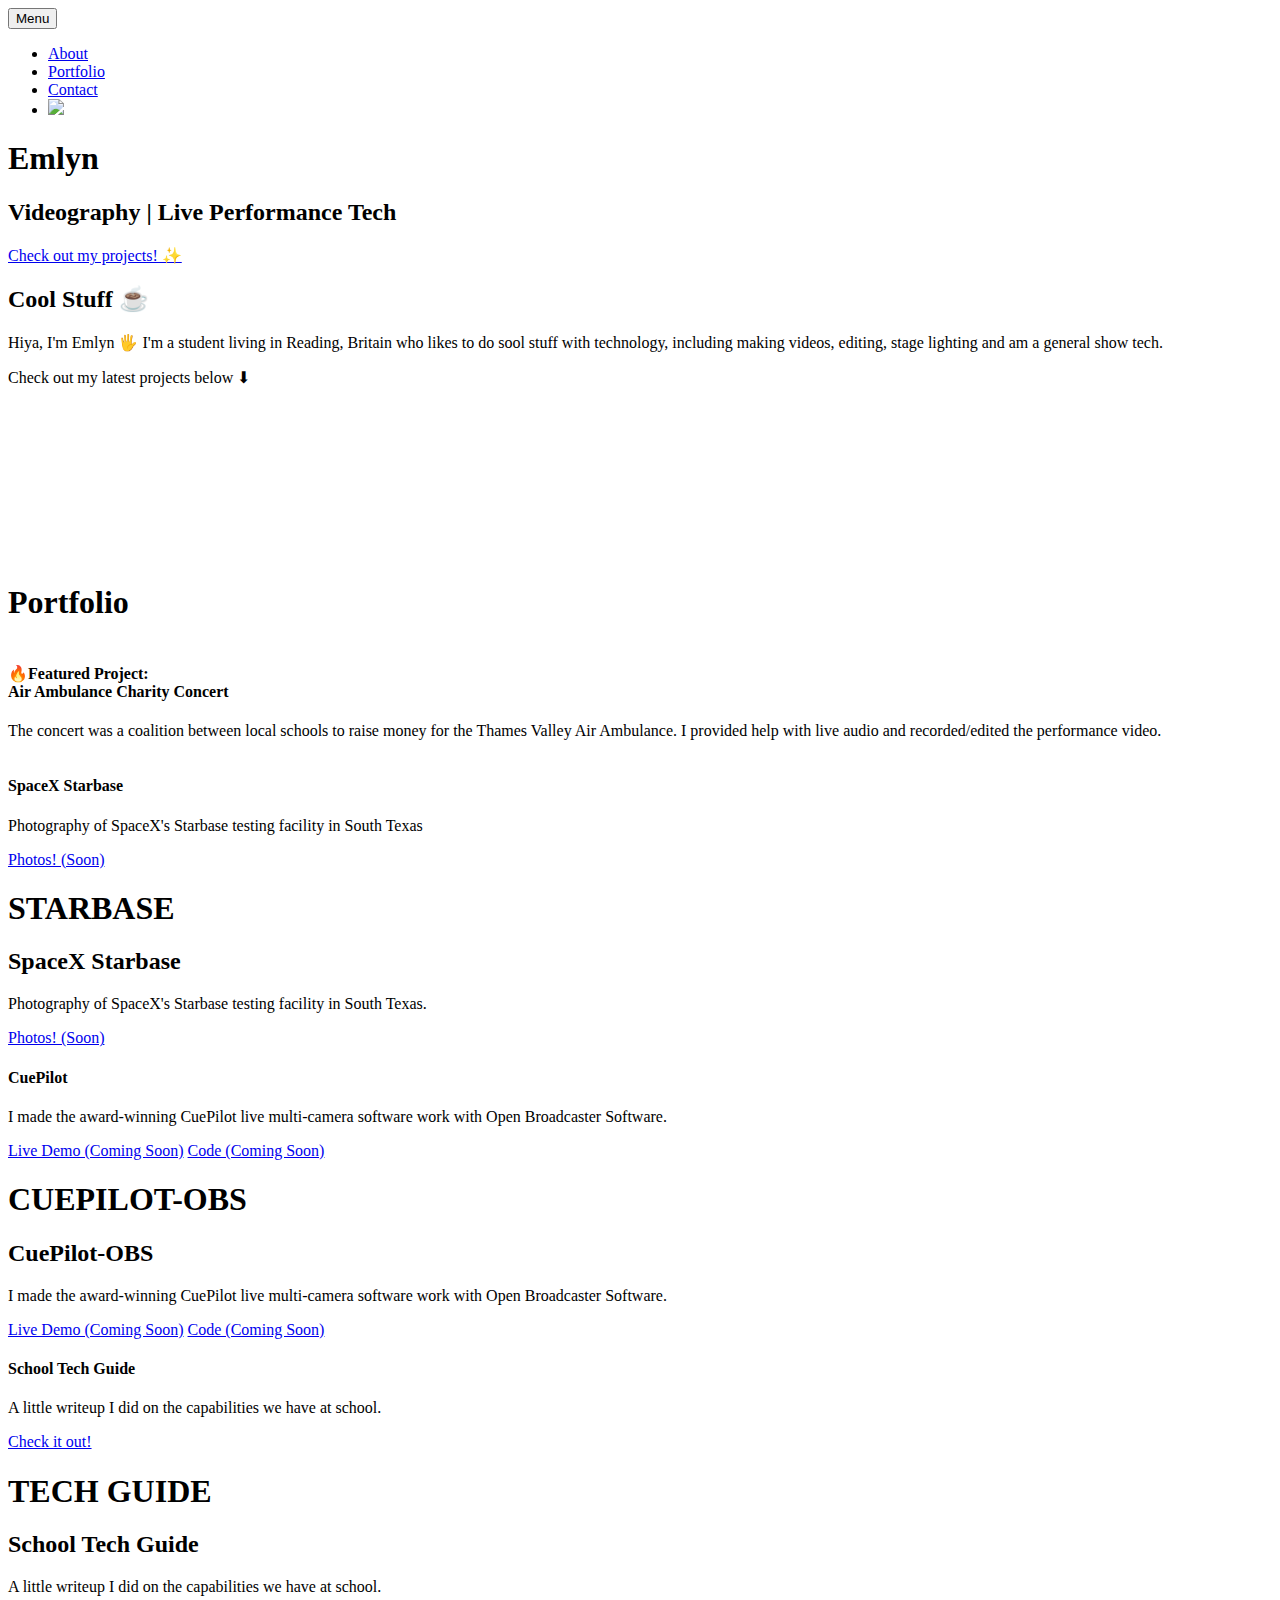
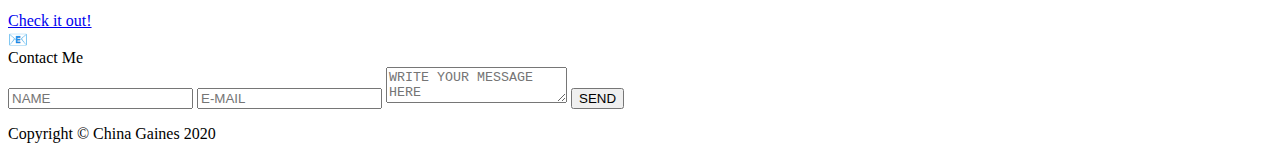
==== index.html @ 64801643 "Update index.html" ====
<!DOCTYPE html lang="en">
<html lang="en">
    <head>
        <meta charset="utf-8" />
        <meta name="viewport" content="width=device-width, initial-scale=1, shrink-to-fit=no" />
        <meta name="description" content="" />
        <meta name="author" content="Emlyn Lee-Jones" />
        <title>Emlyn's Cool Stuff</title>

        <!-- Icon credit to Freepik on flaticon.com-->
        <link rel="icon" type="image/x-icon" href="assets/img/video-camera.png" />
        
        <!-- Font Awesome icons (free version)-->
        <script src="https://use.fontawesome.com/releases/v5.15.1/js/all.js" crossorigin="anonymous"></script>
        <!-- Google fonts-->
        <link href="https://fonts.googleapis.com/css?family=Varela+Round" rel="stylesheet" />
        <link href="https://fonts.googleapis.com/css?family=Nunito:200,200i,300,300i,400,400i,600,600i,700,700i,800,800i,900,900i" rel="stylesheet" />
        <!-- Core theme CSS (includes Bootstrap)-->
        <link href="css/styles.css" rel="stylesheet" />
        <link href="css/h-animatedcards.css" rel="stylesheet" />
    </head>
    <body id="page-top">
        <!---------------------------------------------------- Navigation ---------------------------------------------------->
        <nav class="navbar navbar-expand-lg navbar-light fixed-top" id="mainNav">
            <div class="container">
                <!-- <a class="navbar-brand js-scroll-trigger" href="#page-top">Start Bootstrap</a> -->
                <button class="navbar-toggler navbar-toggler-right" type="button" data-toggle="collapse" data-target="#navbarResponsive" aria-controls="navbarResponsive" aria-expanded="false" aria-label="Toggle navigation">
                    Menu
                    <i class="fas fa-bars"></i>
                </button>
                <div class="collapse navbar-collapse" id="navbarResponsive">
                    <ul class="navbar-nav ml-auto">
                        <li class="nav-item"><a class="nav-link js-scroll-trigger" href="#about">About</a></li>
                        <li class="nav-item"><a class="nav-link js-scroll-trigger" href="#projects">Portfolio</a></li>
                        <li class="nav-item"><a class="nav-link js-scroll-trigger" href="#signup">Contact</a></li>
                        <li class="nav-item"><a class="nav-link text-white-50 btnsmalllang" href="/index-pt.html"><img class="langimg"src="https://www.flaticon.com/svg/static/icons/svg/197/197463.svg"></a></li>
                    </ul>
                </div>
            </div>
        </nav>
        <!---------------------------------------------------- Masthead ---------------------------------------------------->
        <header class="masthead">
            <div class="container d-flex h-100 align-items-center">
                <div class="mx-auto text-center">
                    <h1 class="mx-auto my-0 text-uppercase">Emlyn</h1>
                    <h2 class="text-white-50 mx-auto mt-2 mb-5">Videography | Live Performance Tech</h2>
                    <a class="btn btn-primary js-scroll-trigger" href="#projects">Check out my projects! &#10024</a>
                </div>
            </div>
        </header>
        <!---------------------------------------------------- About----------------------------------------------------->
        <section class="about-section text-center" id="about">
            <div class="container">
                <div class="row">
                    <div class="col-lg-8 mx-auto">
                        <h2 class="text-white mb-4">Cool Stuff &#9749</h2>
                        <p class="text-white-50">
                            Hiya, I'm Emlyn <span class="wave">&#128400</span>
                            I'm a student living in Reading, Britain who likes to do sool stuff with technology, including making videos, editing, stage lighting and am a general show tech.
                            <div class="social justify-content-center">
                                <!-- <span><a class="btn btn-primary" href="./assets/docs/China Gaines Resume.pdf" target="_blank">Resume &#128206</a></span> -->
                                <span class="abtcontainer">
                                    <a class="mx-2 btnsmall text-white-50" href="https://twitter.com/EmlynSpace"><i class="fab fa-twitter"></i></a>
                                    <a class="mx-2 btnsmall text-white-50" href="#"><i class="fab fa-linkedin"></i></a>
                                    <a class="mx-2 btnsmall text-white-50" href="https://github.com/emlynlj"><i class="fab fa-github"></i></a>
                                </span>
                            </div>

                            <div class="text-white-50 margintop latestprojects">Check out my latest projects below <span class="object">&#11015</span></div>
                        </p>
                    </div>
                </div>
                <img class="img-fluid" style="height: 160px;" alt="" />
            </div>
        </section>
        <!---------------------------------------------------- Projects ---------------------------------------------------->
        <section class="projects-section bg-light" id="projects">
            <div class="container">
                <h1 class="mx-auto my-0 text-uppercase heading">Portfolio</h1>
                <!-- Featured Project Row-->
                <div class="row align-items-center no-gutters mb-4 mb-lg-5">
                    <div class="col-xl-8 col-lg-7"><img class="img-fluid mb-3 mb-lg-0" src="assets/img/cachedImage.jpg" alt="" /></div>
                    <div class="col-xl-4 col-lg-5">
                        <div class="featured-text text-center text-lg-left">
                            <h4>&#128293<b>Featured Project:</b> <br>Air Ambulance Charity Concert</h4>
                            <p class="text-black-50 mb-0">The concert was a coalition between local schools to raise money for the Thames Valley Air Ambulance. I provided help with live audio and recorded/edited the performance video.</p>
                            <span class= "margintop">
                                <!-- <a class="btn btn-primary projectbtn" href="./projects/JWST Countdown Timer/index.html">Live Demo</a> -->
                                <!-- <a class="btn btn-primary projectbtn" href="https://github.com/mschinagaines/JWST-CountdownTimer">Code</a> -->
                            </span>
                        </div>
                    </div>
                </div>
                <!--------------------------------------------- Project One Row ------------------------------------------------------------------>
                <div class="row justify-content-center no-gutters mb-5 mb-lg-0">
                    <div class="col-lg-6"><img class="img-fluid" src="assets/img/demo-image-01.jpg" alt="" /></div>
                    <div class="col-lg-6">
                        <div class="bg-black text-center h-100 project">
                            <div class="d-flex h-100">
                                <div class="project-text w-100 my-auto text-center text-lg-left">
                                    <!-- Nonanimated Cards (for responsiveness) -->
                                    <span class="rep-projects">
                                        <h4 class="text-white">SpaceX Starbase</h4>
                                        <p class="text-white-50">Photography of SpaceX's Starbase testing facility in South Texas</p>
                                        <a class="btn btn-primary projectbtn" href="#">Photos! (Soon)</a>
                                    </span>
                                    
                                    <!-- Animated Cards -->                                   
                                    <div class="flip">
                                        <div class="front" style="background-image: url(https://images.pexels.com/photos/540518/pexels-photo-540518.jpeg?w=1260&h=750&dpr=2&auto=compress&cs=tinysrgb)">
                                           <h1 class="text-shadow">STARBASE</hi>
                                        </div>
                                        <div class="back">
                                           <h2>SpaceX Starbase</h2>
                                           <p>Photography of SpaceX's Starbase testing facility in South Texas.</p>
                                           <a class="btn btn-primary projectbtn" href="#">Photos! (Soon)</a>
                                        </div>
                                    </div>
                                    <!-- -->
                                </div>
                            </div>
                        </div>
                    </div>
                </div>
                <!---------------------------------------------- Project Two Row --------------------------------------------------------------------->
                <div class="row justify-content-center no-gutters">
                    <div class="col-lg-6"><img class="img-fluid" src="assets/img/demo-image-02.jpg" alt="" /></div>
                    <div class="col-lg-6 order-lg-first">
                        
                        <div class="bg-black text-center h-100 project">
                            
                            <div class="d-flex h-100">
                                <div class="project-text w-100 my-auto text-center text-lg-right">
                                    <!-- Nonanimated Cards (for responsiveness) -->
                                    <span class="rep-projects">
                                        <h4 class="text-white">CuePilot</h4>
                                        <p class="text-white-50">I made the award-winning CuePilot live multi-camera software work with Open Broadcaster Software.</p>
                                        <a class="btn btn-primary projectbtn" href="#">Live Demo (Coming Soon)</a>
                                        <a class="btn btn-primary projectbtn" href="#">Code (Coming Soon)</a>
                                    </span>
                                    
                                    <!-- Animated Cards -->
                                    <div class="flip">
                                        <div class="front" style="background-image: url(https://images.pexels.com/photos/4046791/pexels-photo-4046791.jpeg?auto=compress&cs=tinysrgb&dpr=2&h=650&w=940)">
                                           <h1 class="text-shadow">CUEPILOT-OBS</hi>
                                        </div>
                                        <div class="back">
                                           <h2>CuePilot-OBS</h2>
                                           <p class="animatedcardpara">I made the award-winning CuePilot live multi-camera software work with Open Broadcaster Software.</p>
                                           <a class="btn btn-primary projectbtn" href="#">Live Demo (Coming Soon)</a>
                                           <a class="btn btn-primary projectbtn" href="#">Code (Coming Soon)</a>
                                        </div>
                                    </div>
                                    <!-- -->
                                </div>
                            </div>
                        </div>
                    </div>
                </div>
            </div>

            <div class="row justify-content-center no-gutters mb-5 mb-lg-0">
                <div class="col-lg-6"><img class="img-fluid" src="assets/img/demo-image-01.jpg" alt="" /></div>
                <div class="col-lg-6">
                    <div class="bg-black text-center h-100 project">
                        <div class="d-flex h-100">
                            <div class="project-text w-100 my-auto text-center text-lg-left">
                                    <!-- Nonanimated Cards (for responsiveness) -->
                                <span class="rep-projects">
                                    <h4 class="text-white">School Tech Guide</h4>
                                    <p class="text-white-50">A little writeup I did on the capabilities we have at school.</p>
                                    <a class="btn btn-primary projectbtn" href="./projects/TechGuide/index.html">Check it out!</a>
                                </span>
                                    
                                    <!-- Animated Cards -->                                   
                                <div class="flip">
                                    <div class="front" style="background-image: url(https://images.pexels.com/photos/540518/pexels-photo-540518.jpeg?w=1260&h=750&dpr=2&auto=compress&cs=tinysrgb)">
                                        <h1 class="text-shadow">TECH GUIDE</hi>
                                    </div>
                                    <div class="back">
                                        <h2>School Tech Guide</h2>
                                        <p>A little writeup I did on the capabilities we have at school.</p>
                                        <a class="btn btn-primary projectbtn" href="./projects/TechGuide/index.html">Check it out!</a>
                                    </div>
                                </div>
                                    <!-- -->
                            </div>
                        </div>
                    </div>
                </div>
            </div>
        
        </section>
        
        <!--------------------------------------------------------- Contact Form -------------------------------------------------------->
        <section class="signup-section" id="signup">
            <div class="container">
                <div class="row">
                    <div class="col-md-10 col-lg-8 mx-auto text-center">
                        <div><span class="wave bigemoji">&#128231</span></div>
                        <div class="contactform text-uppercase heading1">Contact Me</div>

                        <div class="formcontainer">
                        <form id="form" method="POST" action="form.php" class="topBefore" onsubmit="submitForm(); return false;"> <!-- allows function submitForm to run when it is being submitted-->
                                <input id="n" class="formelements" type="text" placeholder="NAME" required>
                                <input id="e" class="formelements" type="email" placeholder="E-MAIL" required>
                                <textarea id="m" class="formelements" type="text" placeholder="WRITE YOUR MESSAGE HERE" oninput='this.style.height = "";this.style.height = this.scrollHeight + "px"' required></textarea>
                                <input id="submit" class="btn" type="submit" value="SEND">
                                <div id="status"></div>
                        </form>
                        </div>
                    </div>
                </div>
            </div>
        </section>
        <!--------------------------------------------- Social Media ---------------------------------------------------------------->
        <section class="contact-section bg-black">
            <div class="container">
                <div class="row">
                    <div class="col-md-4 mb-3 mb-md-0">

                        
                    </div>
                </div>
                <div class="social d-flex justify-content-center">
                    <a class="mx-2 v-align" href="https://twitter.com/EmlynSpace"><i class="fab fa-twitter"></i></a>
                    <a class="mx-2 v-align" href="#!"></i></a>
                    <a class="mx-2 v-align" href="https://github.com/emlynlj"><i class="fab fa-github"></i></a>
                </div>
            </div>
        </section>
        <!-- Footer-->
        <footer class="footer bg-black small text-center text-white-50"><div class="container">Copyright © China Gaines 2020</div></footer>
        <!-- Bootstrap core JS-->
        <script src="https://cdnjs.cloudflare.com/ajax/libs/jquery/3.5.1/jquery.min.js"></script>
        <script src="https://cdn.jsdelivr.net/npm/bootstrap@4.5.3/dist/js/bootstrap.bundle.min.js"></script>
        <!-- Third party plugin JS-->
        <script src="https://cdnjs.cloudflare.com/ajax/libs/jquery-easing/1.4.1/jquery.easing.min.js"></script>
        <!-- Validation Script for Contact Form-->
        <script src="//cdnjs.cloudflare.com/ajax/libs/validate.js/0.13.1/validate.min.js"></script>
        <!-- Core theme JS-->
        <script src="js/scripts.js"></script>
    </body>
</html>
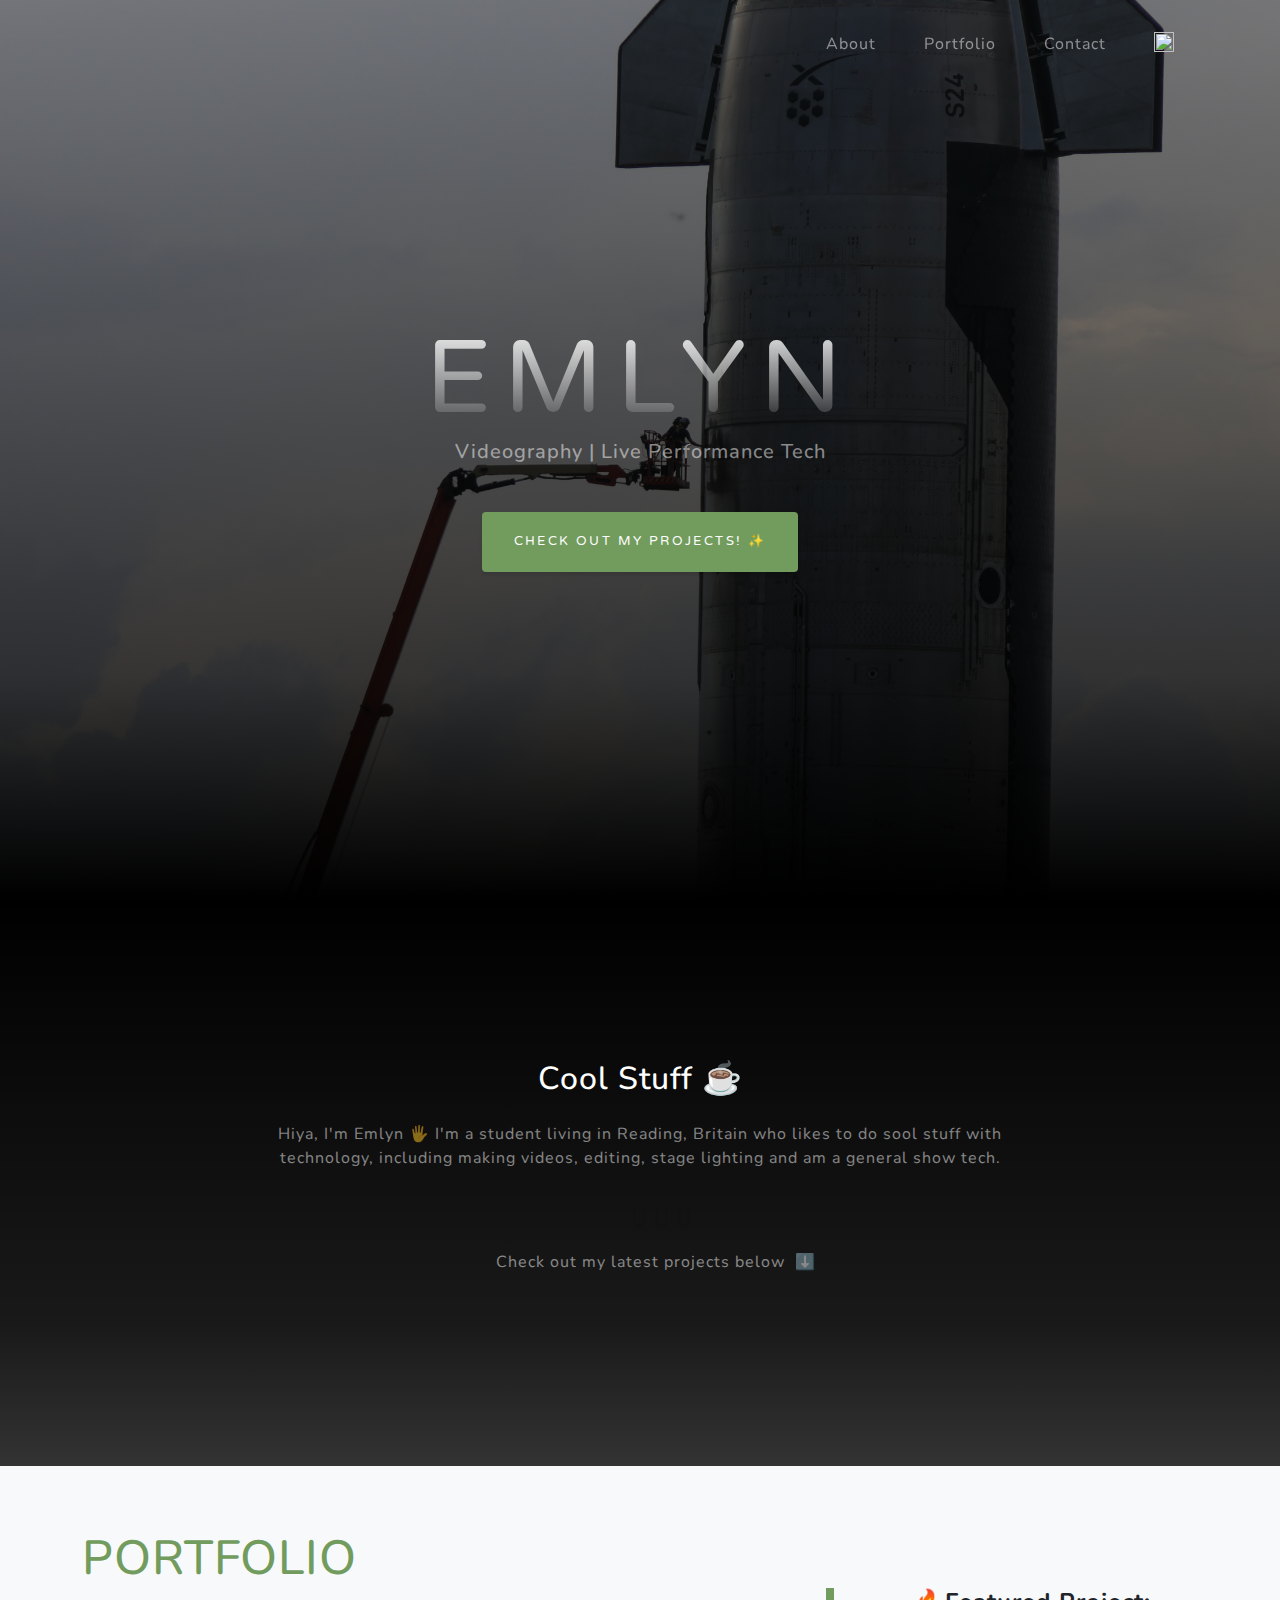
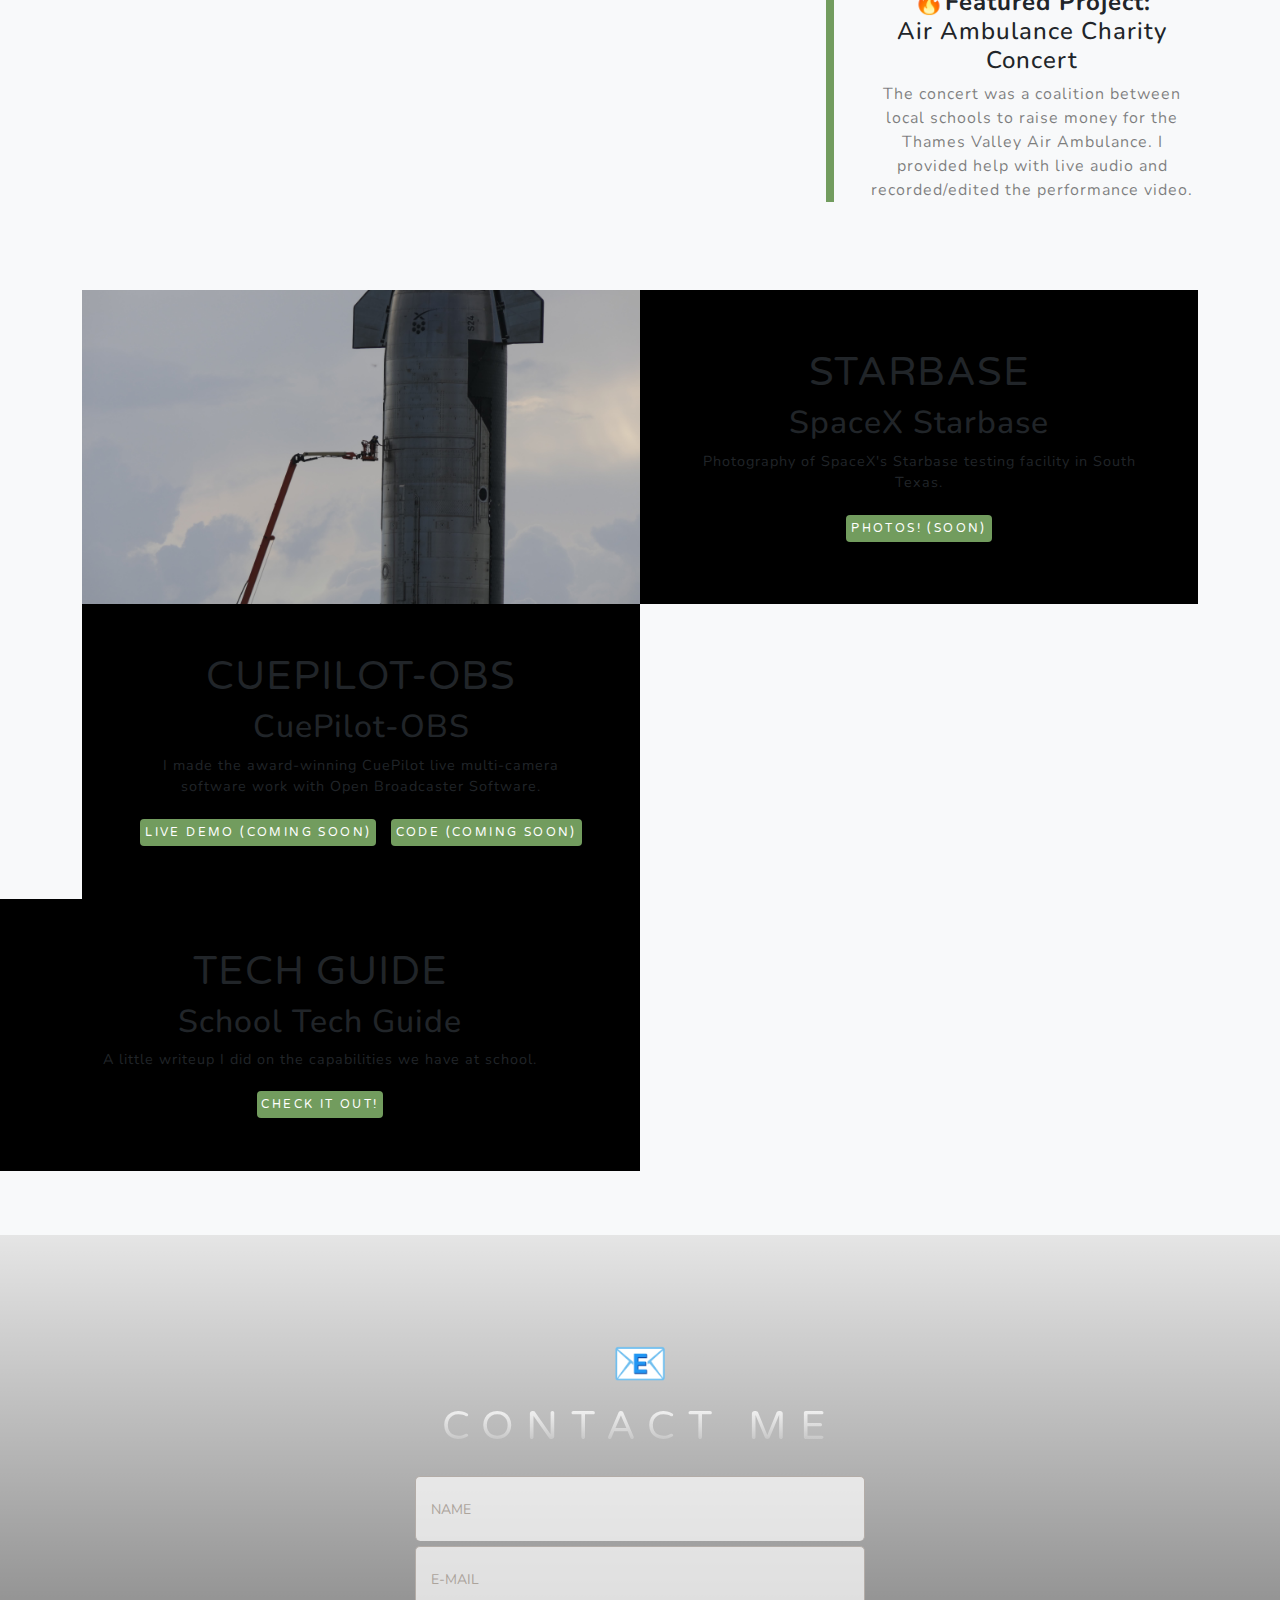
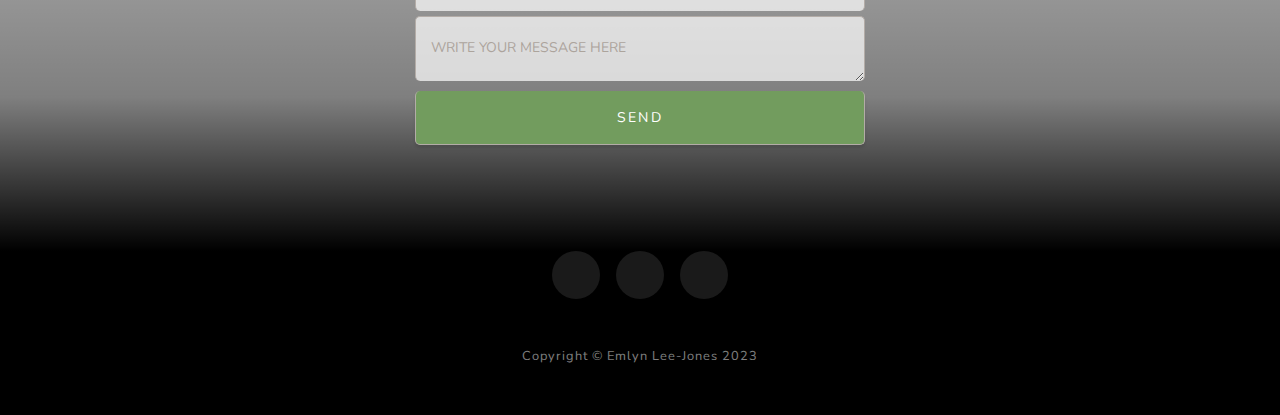
==== commit dccba228: "Update index.html" ====
--- a/index.html
+++ b/index.html
@@ -79,7 +79,7 @@
                 <h1 class="mx-auto my-0 text-uppercase heading">Portfolio</h1>
                 <!-- Featured Project Row-->
                 <div class="row align-items-center no-gutters mb-4 mb-lg-5">
-                    <div class="col-xl-8 col-lg-7"><img class="img-fluid mb-3 mb-lg-0" src="assets/img/cachedImage.jpg" alt="" /></div>
+                    <div class="col-xl-8 col-lg-7"><img class="img-fluid mb-3 mb-lg-0" src="assets/img/IMG_1665.jpg" alt="" /></div>
                     <div class="col-xl-4 col-lg-5">
                         <div class="featured-text text-center text-lg-left">
                             <h4>&#128293<b>Featured Project:</b> <br>Air Ambulance Charity Concert</h4>
@@ -93,7 +93,7 @@
                 </div>
                 <!--------------------------------------------- Project One Row ------------------------------------------------------------------>
                 <div class="row justify-content-center no-gutters mb-5 mb-lg-0">
-                    <div class="col-lg-6"><img class="img-fluid" src="assets/img/demo-image-01.jpg" alt="" /></div>
+                    <div class="col-lg-6"><img class="img-fluid" src="assets/img/cachedImage.PNG" alt="" /></div>
                     <div class="col-lg-6">
                         <div class="bg-black text-center h-100 project">
                             <div class="d-flex h-100">
@@ -107,7 +107,7 @@
                                     
                                     <!-- Animated Cards -->                                   
                                     <div class="flip">
-                                        <div class="front" style="background-image: url(https://images.pexels.com/photos/540518/pexels-photo-540518.jpeg?w=1260&h=750&dpr=2&auto=compress&cs=tinysrgb)">
+                                        <div class="front" style="background-image: url(https://media.discordapp.net/attachments/905171774537355316/1128729264787828869/cachedImage.PNG)">
                                            <h1 class="text-shadow">STARBASE</hi>
                                         </div>
                                         <div class="back">
@@ -124,7 +124,7 @@
                 </div>
                 <!---------------------------------------------- Project Two Row --------------------------------------------------------------------->
                 <div class="row justify-content-center no-gutters">
-                    <div class="col-lg-6"><img class="img-fluid" src="assets/img/demo-image-02.jpg" alt="" /></div>
+                    <div class="col-lg-6"><img class="img-fluid" src="assets/img/IMG_1724.jpg" alt="" /></div>
                     <div class="col-lg-6 order-lg-first">
                         
                         <div class="bg-black text-center h-100 project">
@@ -141,7 +141,7 @@
                                     
                                     <!-- Animated Cards -->
                                     <div class="flip">
-                                        <div class="front" style="background-image: url(https://images.pexels.com/photos/4046791/pexels-photo-4046791.jpeg?auto=compress&cs=tinysrgb&dpr=2&h=650&w=940)">
+                                        <div class="front" style="background-image: url(https://media.discordapp.net/attachments/905171774537355316/1127929956576538685/image0.jpg)">
                                            <h1 class="text-shadow">CUEPILOT-OBS</hi>
                                         </div>
                                         <div class="back">
@@ -159,22 +159,24 @@
                 </div>
             </div>
 
-            <div class="row justify-content-center no-gutters mb-5 mb-lg-0">
+            <div class="row justify-content-center no-gutters">
                 <div class="col-lg-6"><img class="img-fluid" src="assets/img/demo-image-01.jpg" alt="" /></div>
-                <div class="col-lg-6">
+                <div class="col-lg-6 order-lg-first">
+                    
                     <div class="bg-black text-center h-100 project">
+                        
                         <div class="d-flex h-100">
                             <div class="project-text w-100 my-auto text-center text-lg-left">
                                     <!-- Nonanimated Cards (for responsiveness) -->
                                 <span class="rep-projects">
                                     <h4 class="text-white">School Tech Guide</h4>
                                     <p class="text-white-50">A little writeup I did on the capabilities we have at school.</p>
-                                    <a class="btn btn-primary projectbtn" href="./projects/TechGuide/index.html">Check it out!</a>
+                                    <a class="btn btn-primary projectbtn" href=".Tech-Guide.html">Check it out!</a>
                                 </span>
                                     
                                     <!-- Animated Cards -->                                   
                                 <div class="flip">
-                                    <div class="front" style="background-image: url(https://images.pexels.com/photos/540518/pexels-photo-540518.jpeg?w=1260&h=750&dpr=2&auto=compress&cs=tinysrgb)">
+                                    <div class="front" style="background-image: url(https://media.discordapp.net/attachments/905171774537355316/1128729562147196948/Screenshot_2023-07-12_at_17.48.12.png)">
                                         <h1 class="text-shadow">TECH GUIDE</hi>
                                     </div>
                                     <div class="back">
@@ -230,7 +232,7 @@
             </div>
         </section>
         <!-- Footer-->
-        <footer class="footer bg-black small text-center text-white-50"><div class="container">Copyright © China Gaines 2020</div></footer>
+        <footer class="footer bg-black small text-center text-white-50"><div class="container">Copyright © Emlyn Lee-Jones 2023</div></footer>
         <!-- Bootstrap core JS-->
         <script src="https://cdnjs.cloudflare.com/ajax/libs/jquery/3.5.1/jquery.min.js"></script>
         <script src="https://cdn.jsdelivr.net/npm/bootstrap@4.5.3/dist/js/bootstrap.bundle.min.js"></script>
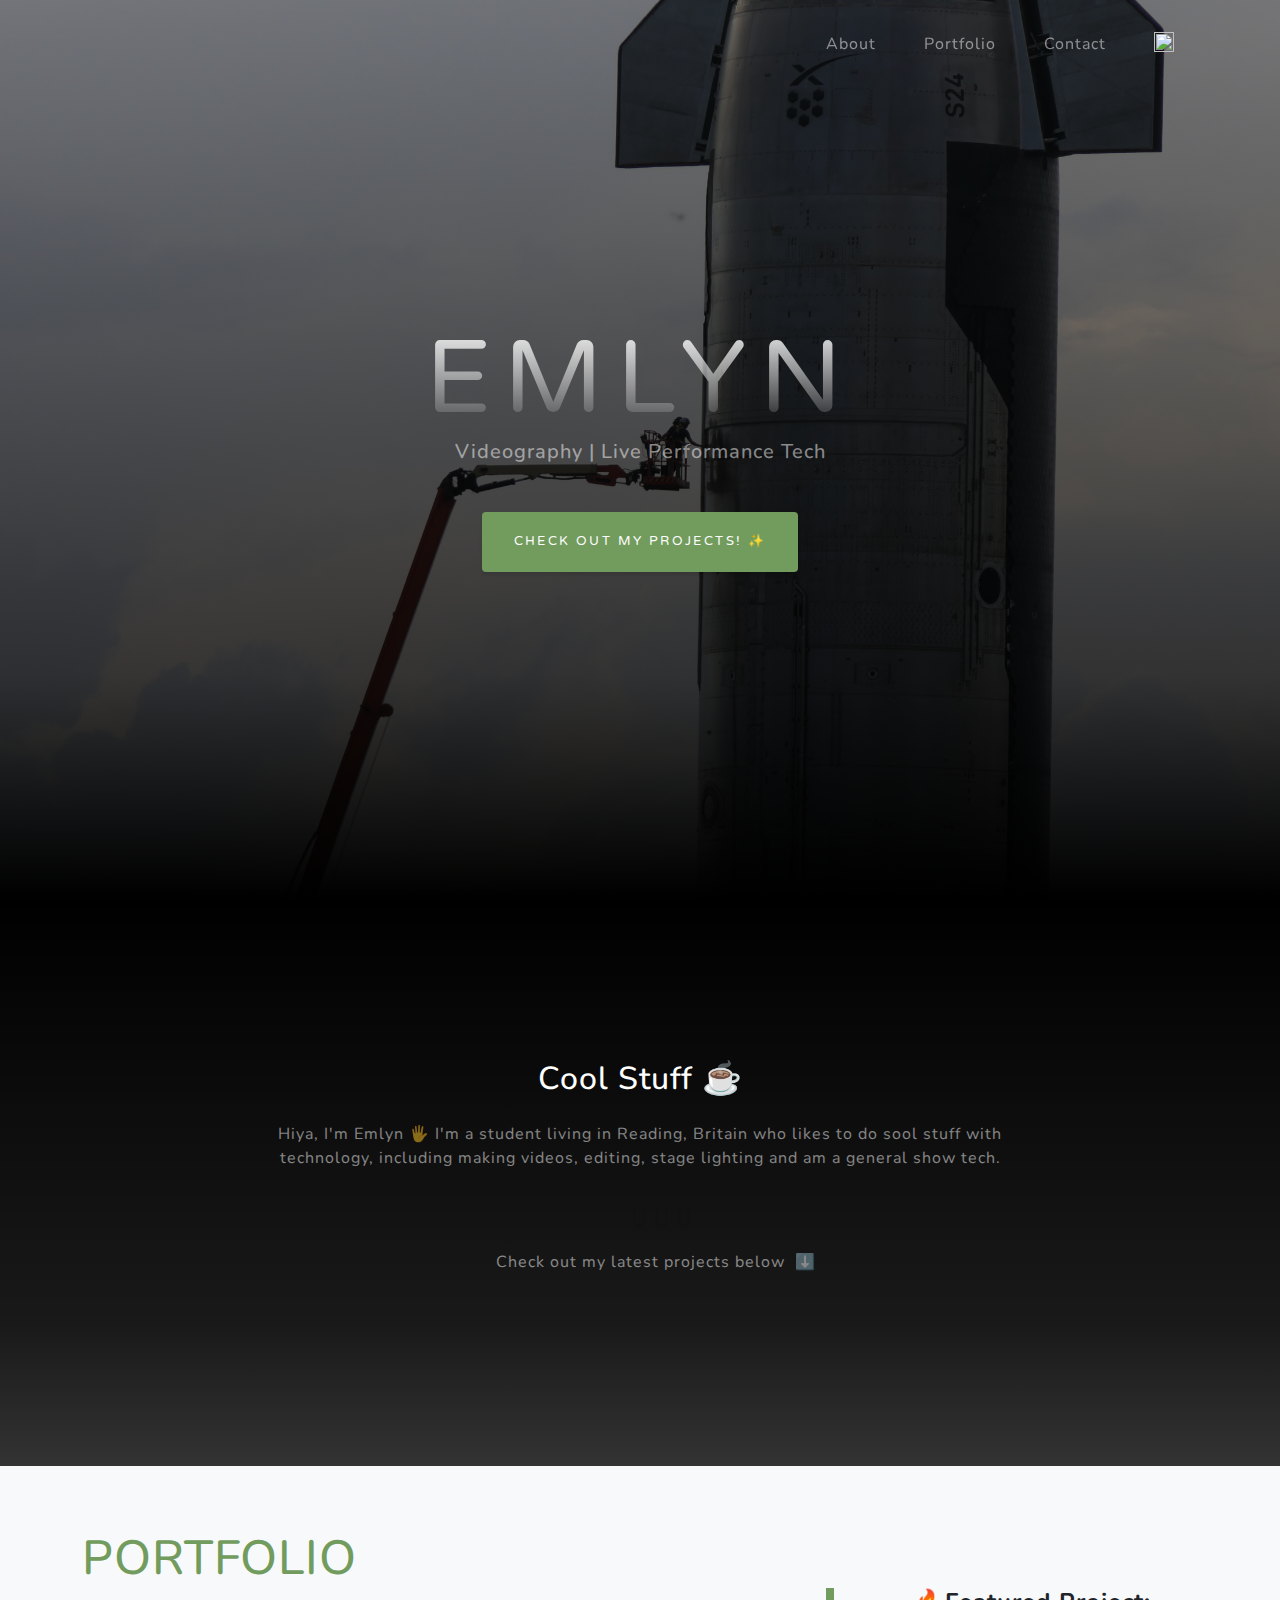
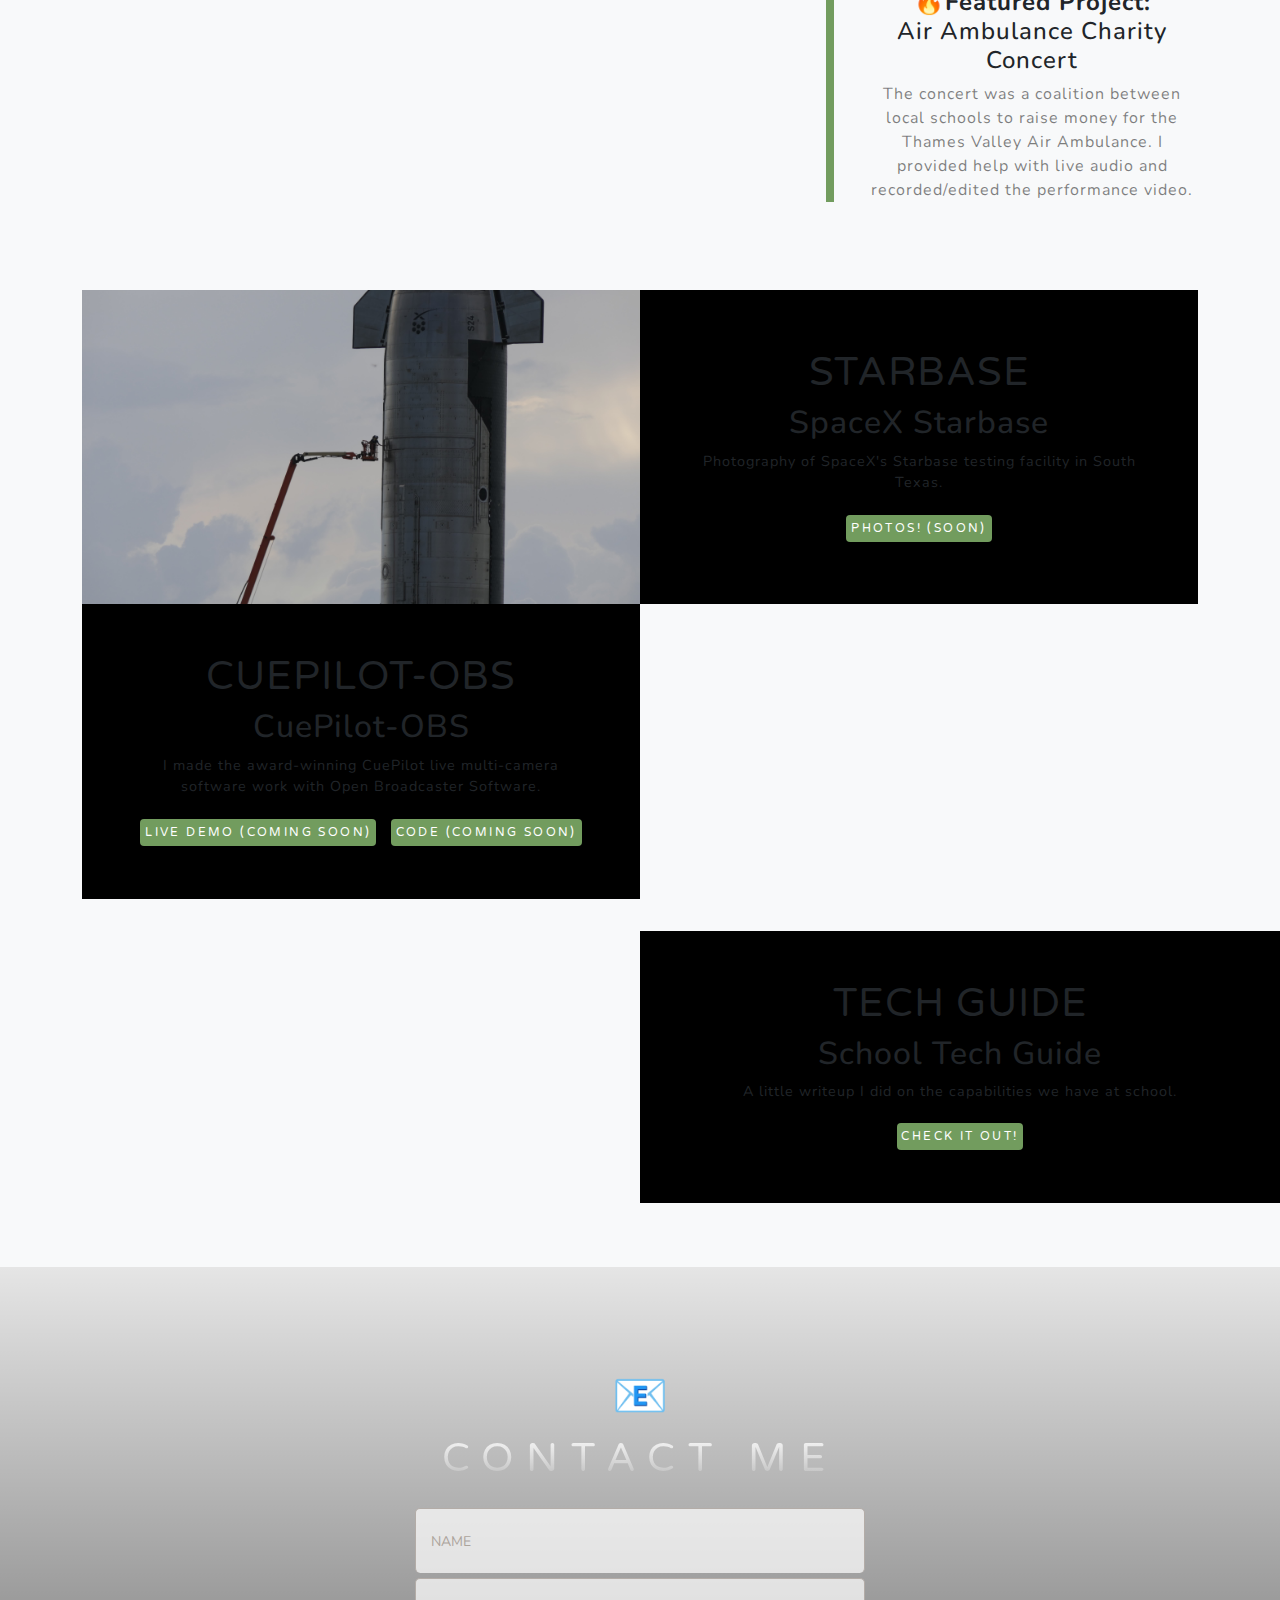
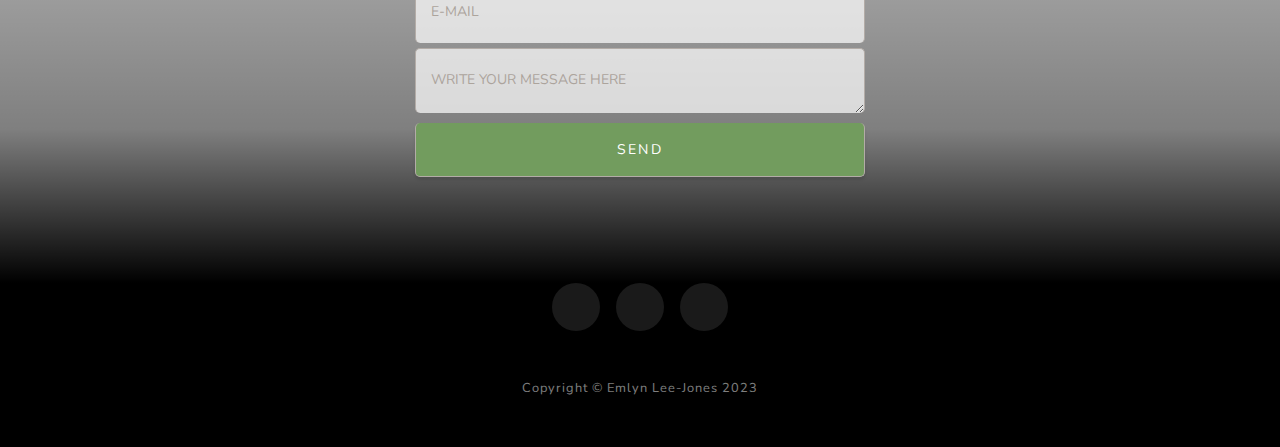
==== commit 41a9a47a: "Update index.html" ====
--- a/index.html
+++ b/index.html
@@ -159,9 +159,9 @@
                 </div>
             </div>
 
-            <div class="row justify-content-center no-gutters">
-                <div class="col-lg-6"><img class="img-fluid" src="assets/img/demo-image-01.jpg" alt="" /></div>
-                <div class="col-lg-6 order-lg-first">
+            <div class="row justify-content-center no-gutters mb-5 mb-lg-0">
+                <div class="col-lg-6"><img class="img-fluid" src="assets/img/IMG_3075.jpg" alt="" /></div>
+                <div class="col-lg-6">
                     
                     <div class="bg-black text-center h-100 project">
                         
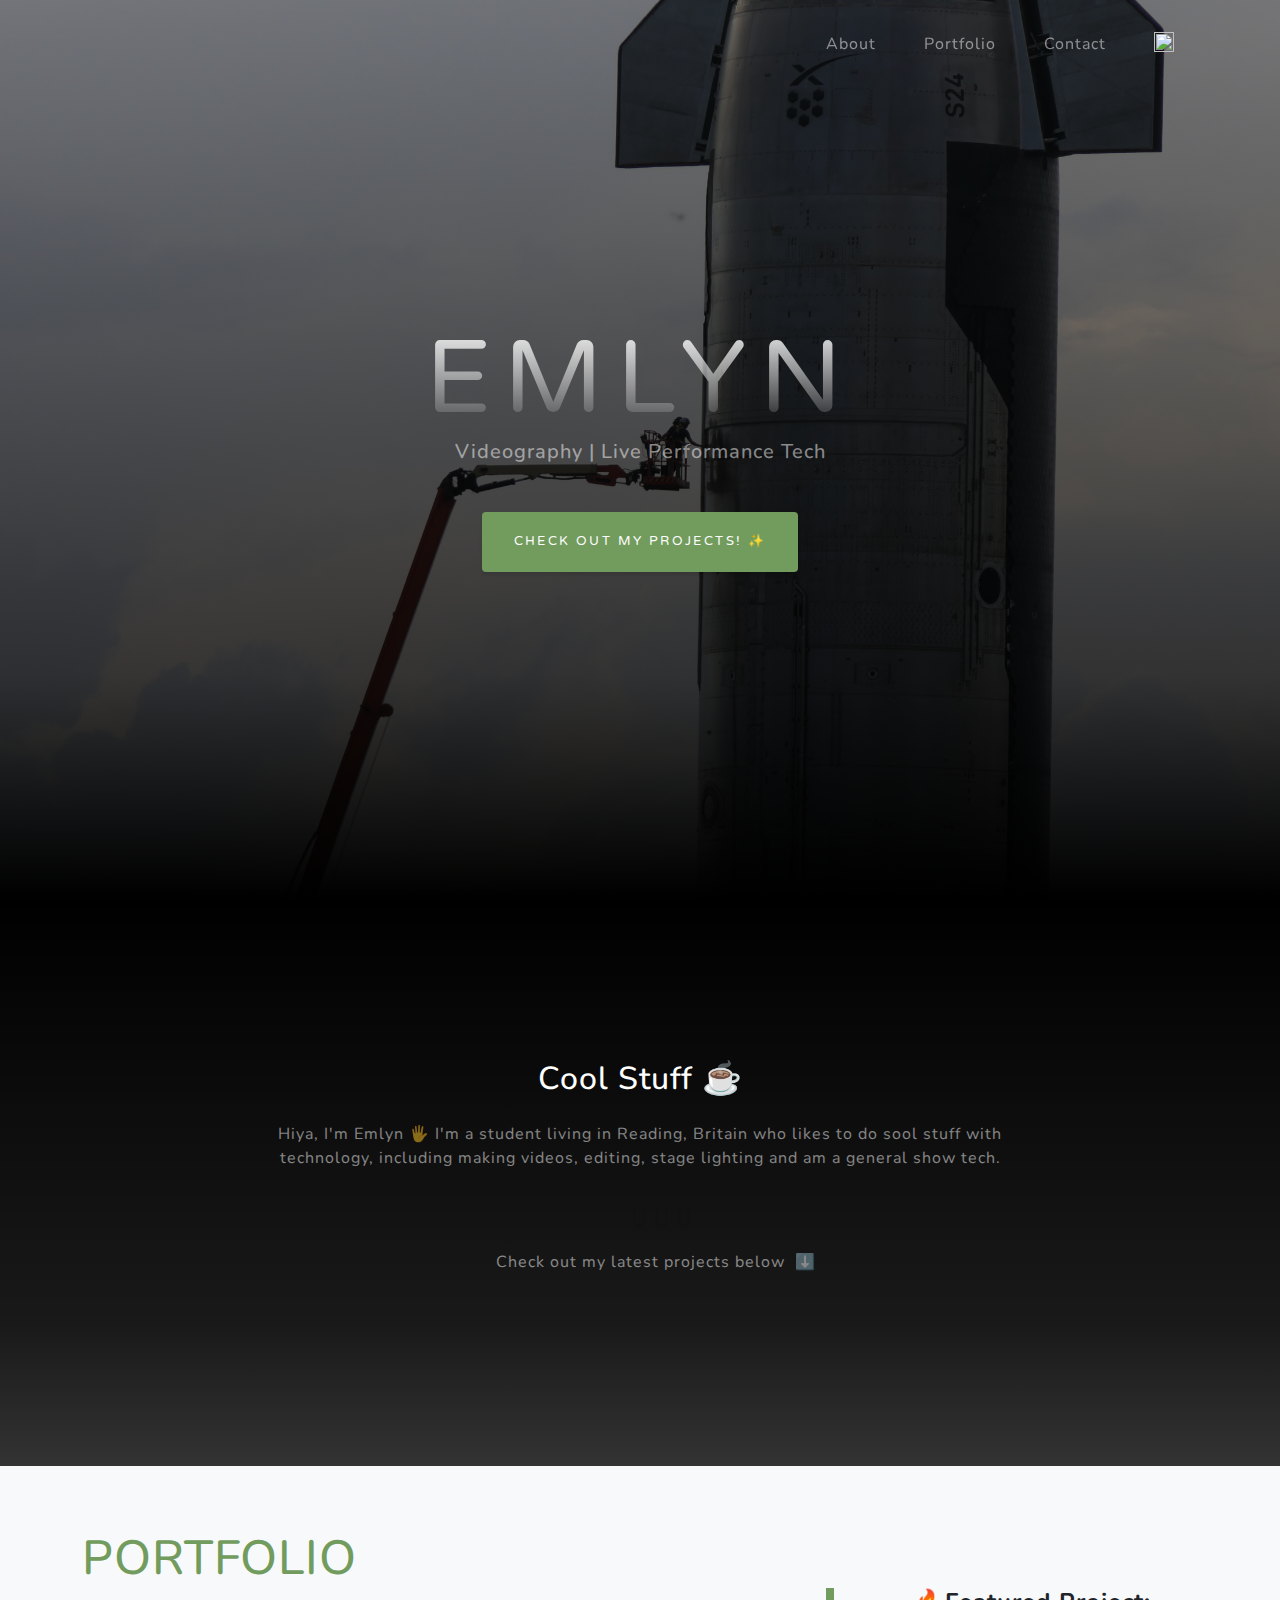
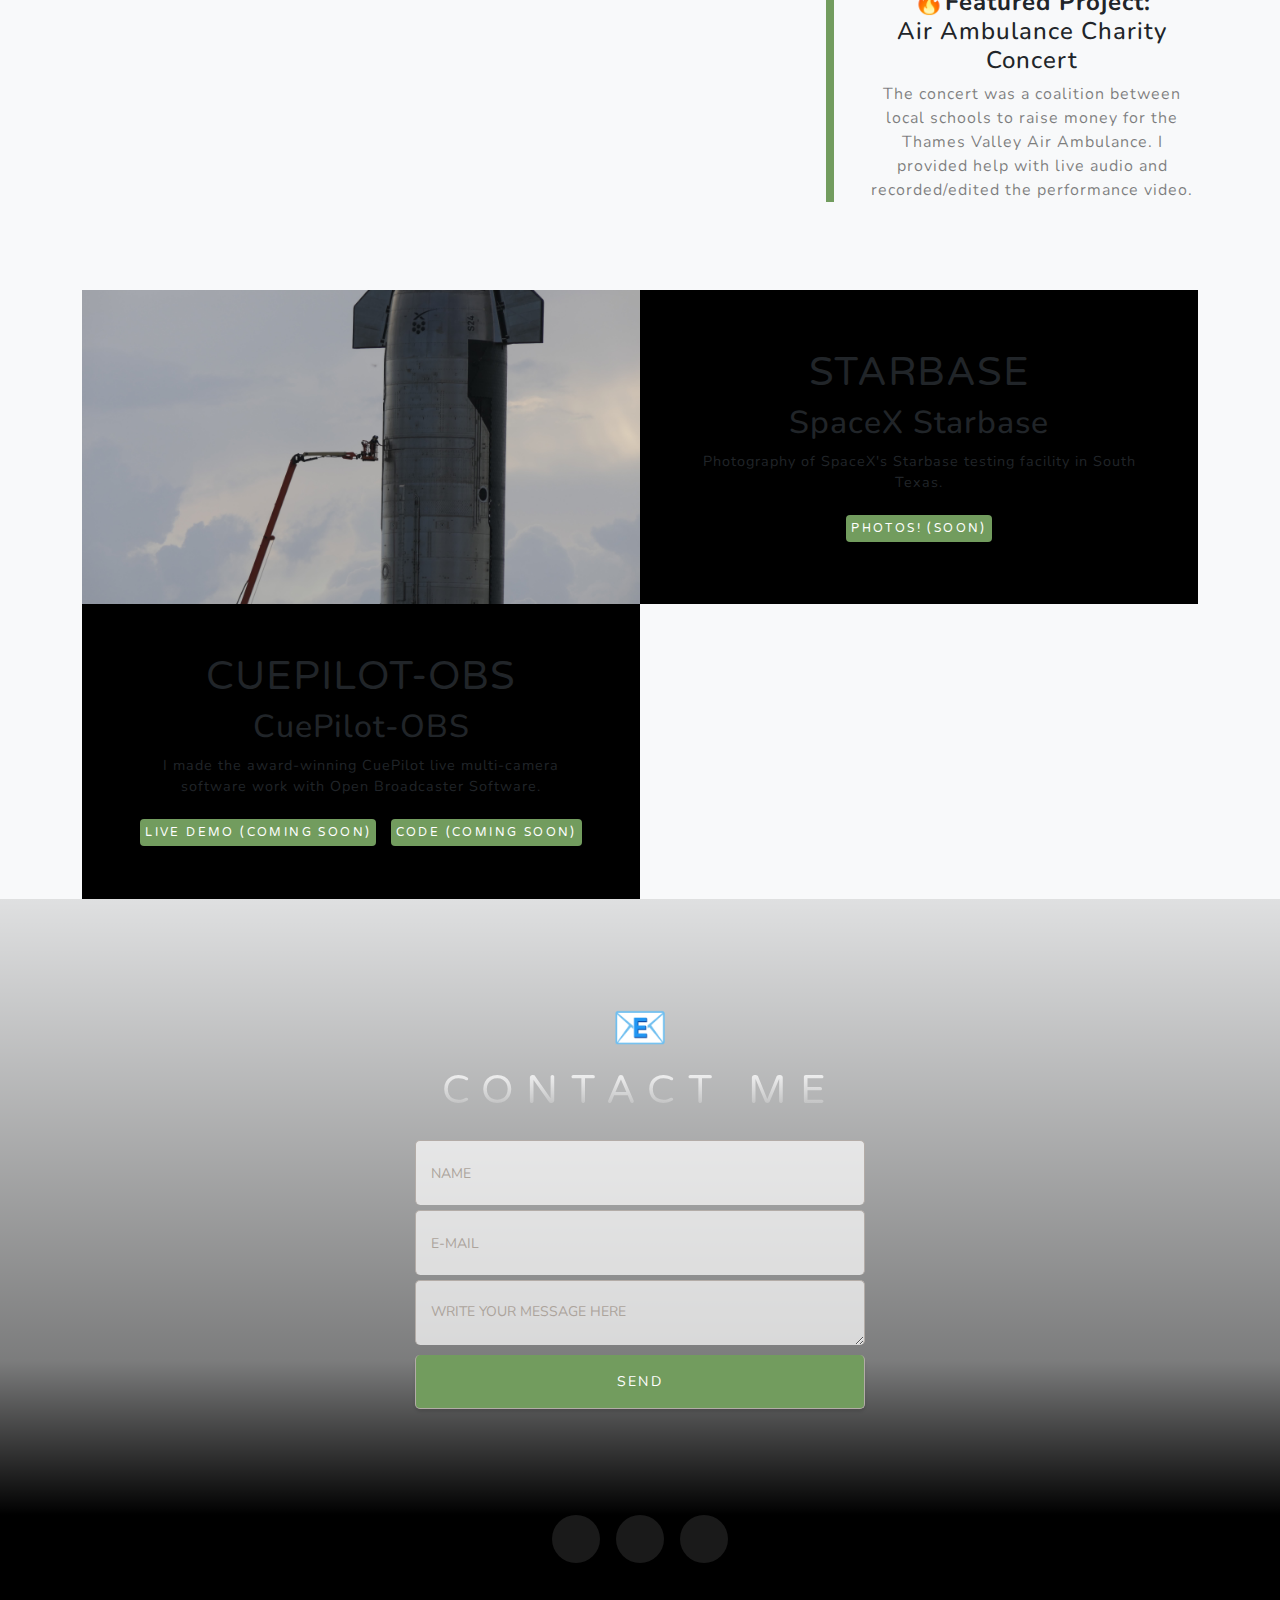
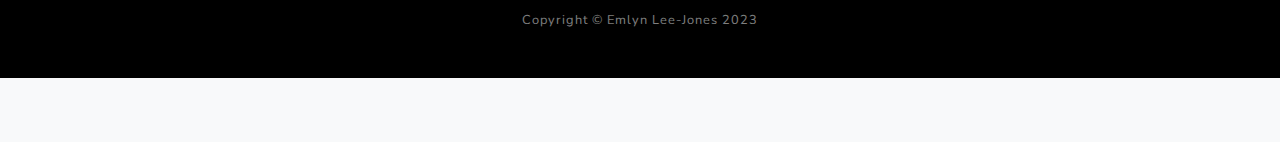
==== commit 75eb1c62: "Update index.html" ====
--- a/index.html
+++ b/index.html
@@ -159,41 +159,6 @@
                 </div>
             </div>
 
-            <div class="row justify-content-center no-gutters mb-5 mb-lg-0">
-                <div class="col-lg-6"><img class="img-fluid" src="assets/img/IMG_3075.jpg" alt="" /></div>
-                <div class="col-lg-6">
-                    
-                    <div class="bg-black text-center h-100 project">
-                        
-                        <div class="d-flex h-100">
-                            <div class="project-text w-100 my-auto text-center text-lg-left">
-                                    <!-- Nonanimated Cards (for responsiveness) -->
-                                <span class="rep-projects">
-                                    <h4 class="text-white">School Tech Guide</h4>
-                                    <p class="text-white-50">A little writeup I did on the capabilities we have at school.</p>
-                                    <a class="btn btn-primary projectbtn" href=".Tech-Guide.html">Check it out!</a>
-                                </span>
-                                    
-                                    <!-- Animated Cards -->                                   
-                                <div class="flip">
-                                    <div class="front" style="background-image: url(https://media.discordapp.net/attachments/905171774537355316/1128729562147196948/Screenshot_2023-07-12_at_17.48.12.png)">
-                                        <h1 class="text-shadow">TECH GUIDE</hi>
-                                    </div>
-                                    <div class="back">
-                                        <h2>School Tech Guide</h2>
-                                        <p>A little writeup I did on the capabilities we have at school.</p>
-                                        <a class="btn btn-primary projectbtn" href="./projects/TechGuide/index.html">Check it out!</a>
-                                    </div>
-                                </div>
-                                    <!-- -->
-                            </div>
-                        </div>
-                    </div>
-                </div>
-            </div>
-        
-        </section>
-        
         <!--------------------------------------------------------- Contact Form -------------------------------------------------------->
         <section class="signup-section" id="signup">
             <div class="container">
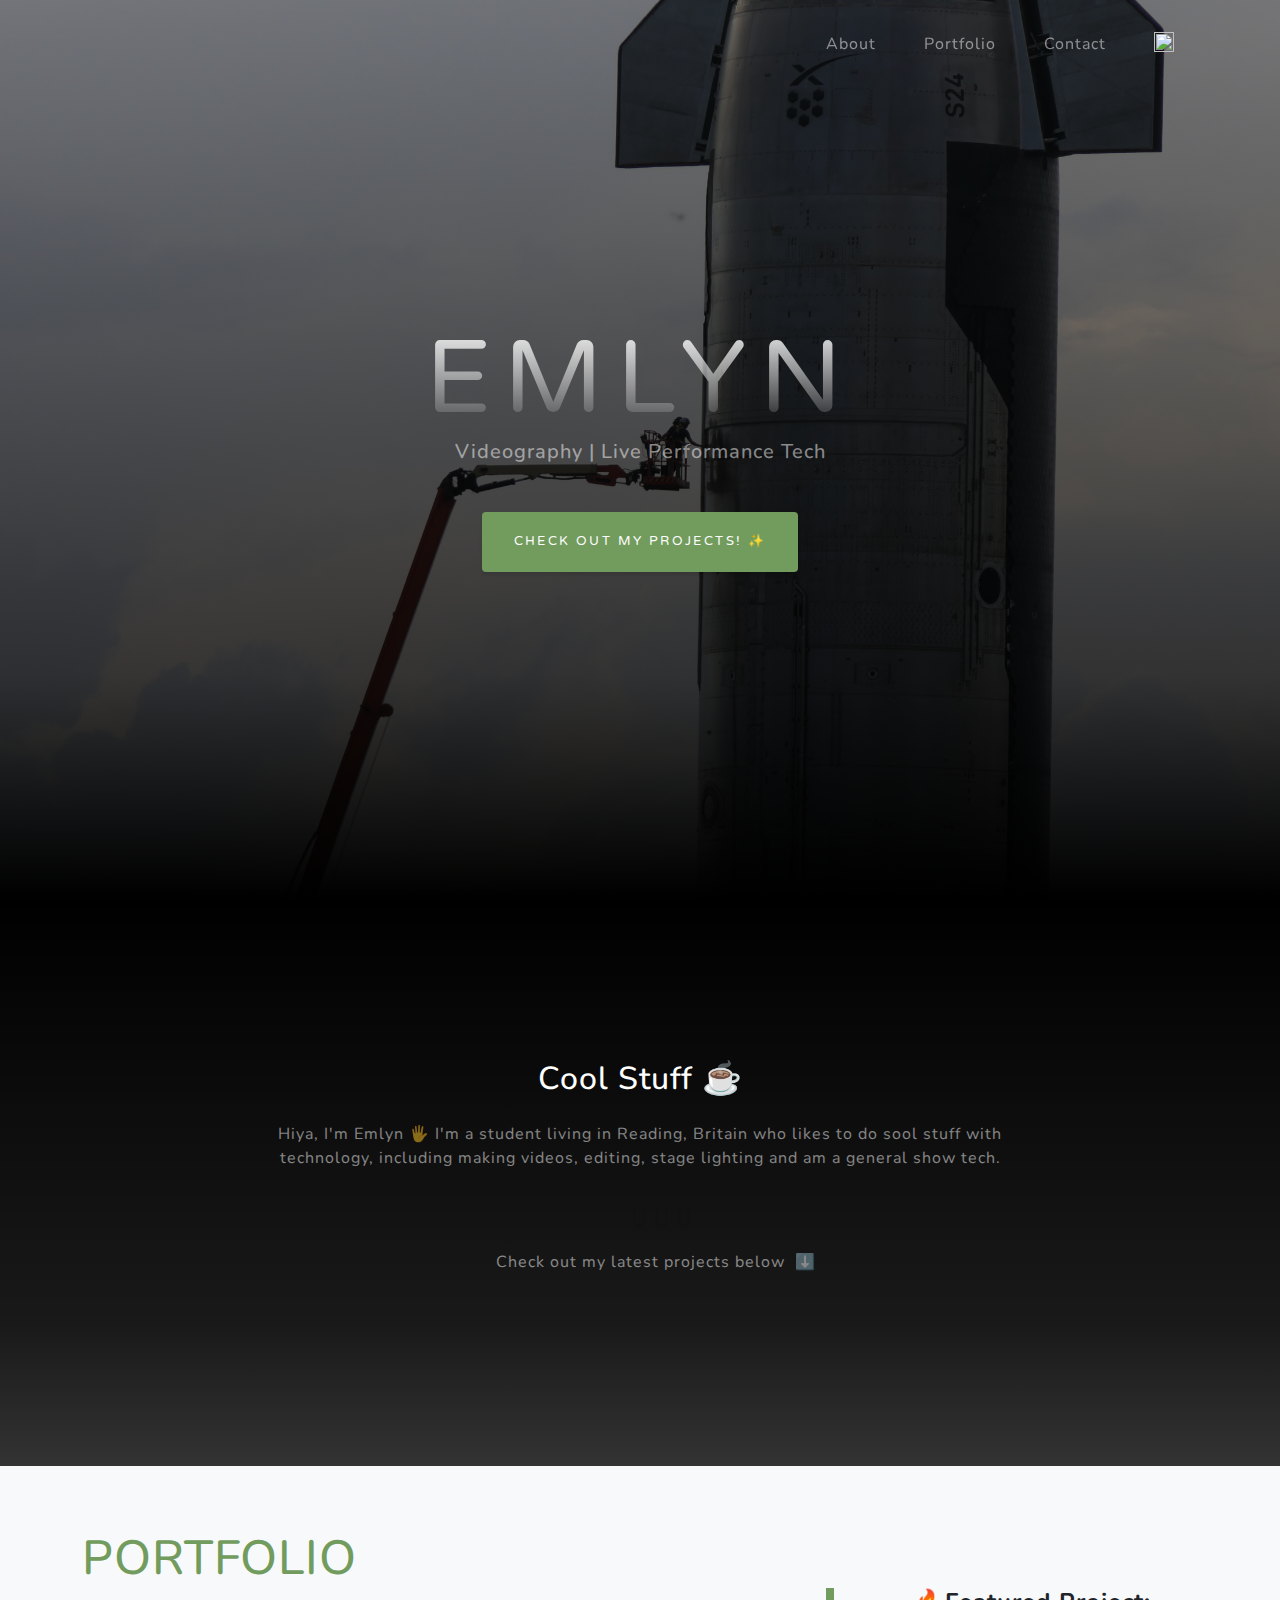
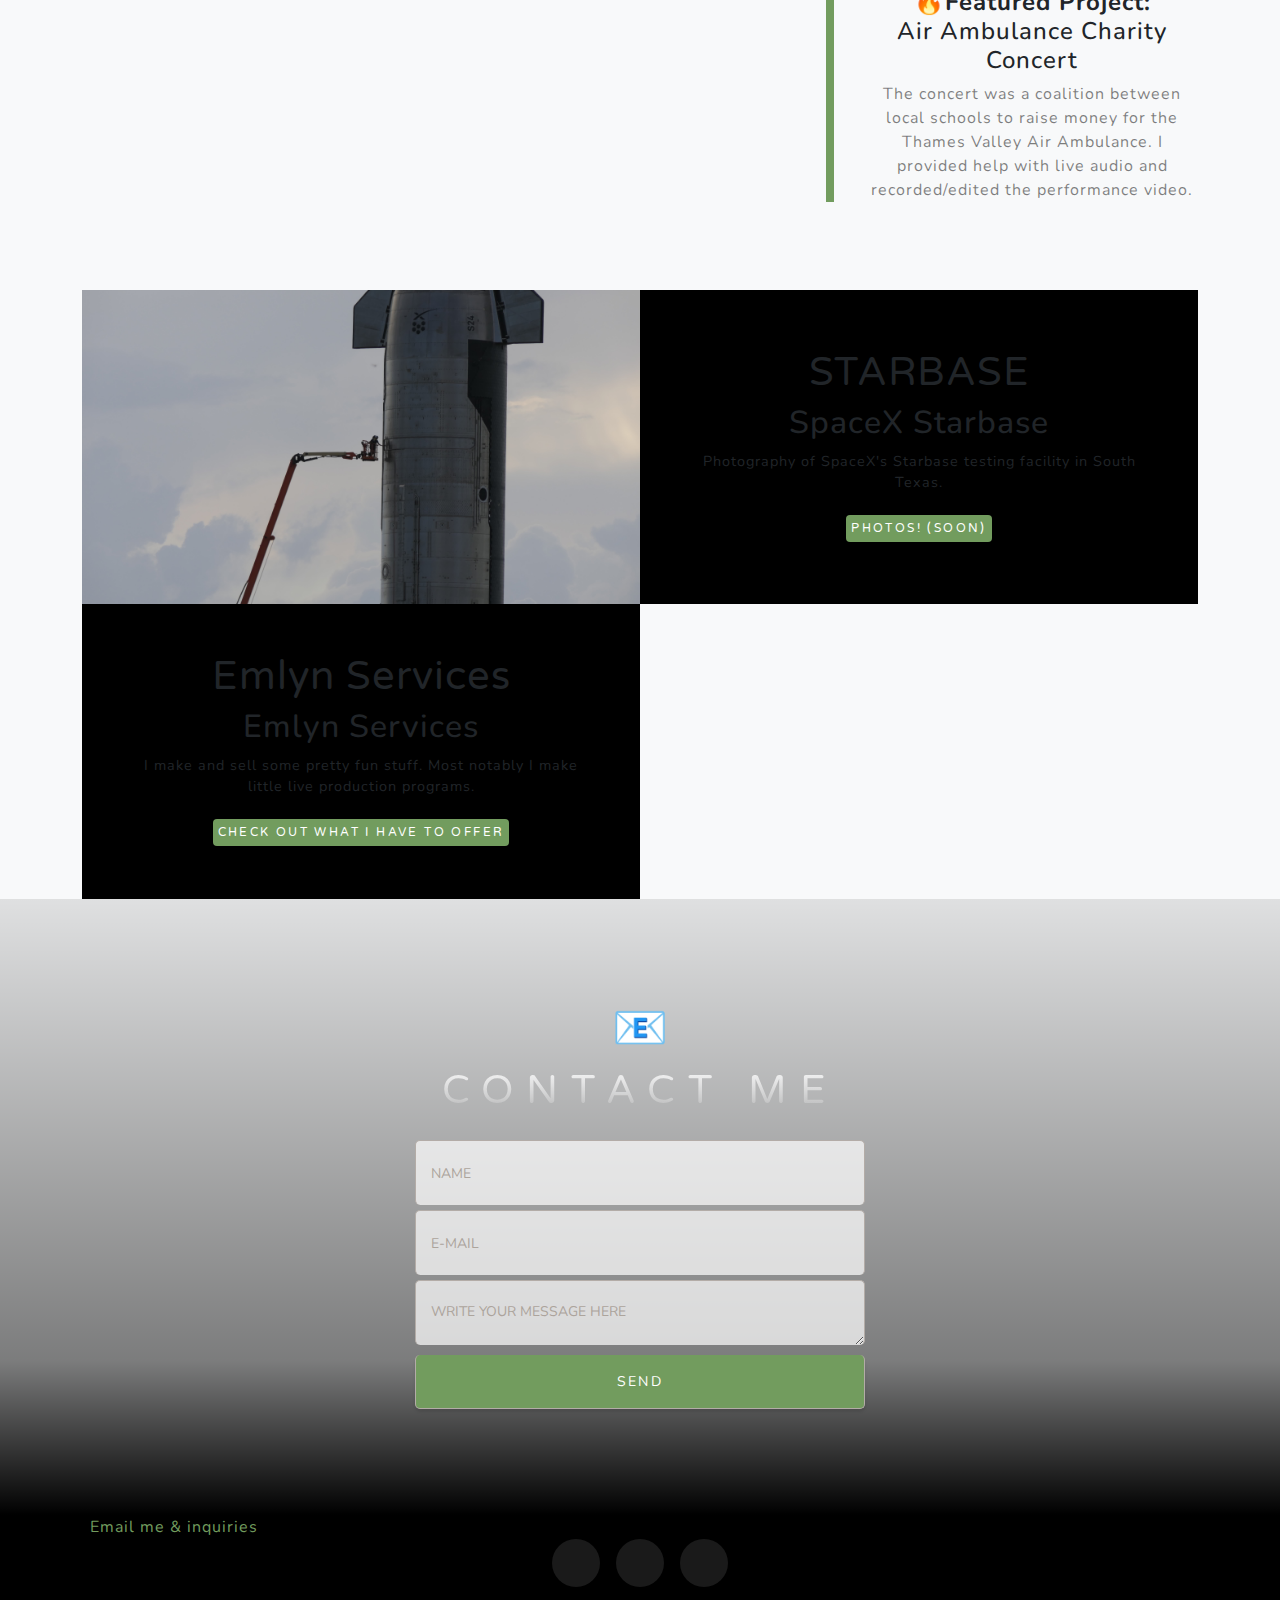
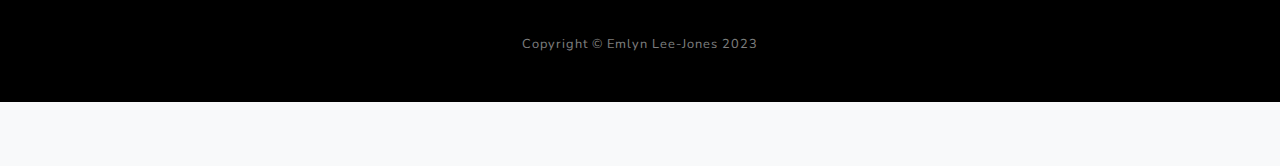
==== commit 285e1bad: "Update index.html" ====
--- a/index.html
+++ b/index.html
@@ -133,22 +133,20 @@
                                 <div class="project-text w-100 my-auto text-center text-lg-right">
                                     <!-- Nonanimated Cards (for responsiveness) -->
                                     <span class="rep-projects">
-                                        <h4 class="text-white">CuePilot</h4>
-                                        <p class="text-white-50">I made the award-winning CuePilot live multi-camera software work with Open Broadcaster Software.</p>
-                                        <a class="btn btn-primary projectbtn" href="#">Live Demo (Coming Soon)</a>
-                                        <a class="btn btn-primary projectbtn" href="#">Code (Coming Soon)</a>
+                                        <h4 class="text-white">Emlyn Services</h4>
+                                        <p class="text-white-50">I make and sell some pretty fun stuff. Most notably I make little live production programs.</p>
+                                        <a class="btn btn-primary projectbtn" href="https://ko-fi.com/emlynlj">Check out what I have to offer</a>
                                     </span>
                                     
                                     <!-- Animated Cards -->
                                     <div class="flip">
                                         <div class="front" style="background-image: url(https://media.discordapp.net/attachments/905171774537355316/1127929956576538685/image0.jpg)">
-                                           <h1 class="text-shadow">CUEPILOT-OBS</hi>
+                                           <h1 class="text-shadow">Emlyn Services</hi>
                                         </div>
                                         <div class="back">
-                                           <h2>CuePilot-OBS</h2>
-                                           <p class="animatedcardpara">I made the award-winning CuePilot live multi-camera software work with Open Broadcaster Software.</p>
-                                           <a class="btn btn-primary projectbtn" href="#">Live Demo (Coming Soon)</a>
-                                           <a class="btn btn-primary projectbtn" href="#">Code (Coming Soon)</a>
+                                           <h2>Emlyn Services</h2>
+                                           <p class="animatedcardpara">I make and sell some pretty fun stuff. Most notably I make little live production programs.</p>
+                                           <a class="btn btn-primary projectbtn" href="https://ko-fi.com/emlynlj">Check out what I have to offer</a>
                                         </div>
                                     </div>
                                     <!-- -->
@@ -185,7 +183,7 @@
             <div class="container">
                 <div class="row">
                     <div class="col-md-4 mb-3 mb-md-0">
-
+                        <a class="mx-2 v-align" href="mailto:me@emlynlj.co.uk">Email me & inquiries</a>
                         
                     </div>
                 </div>
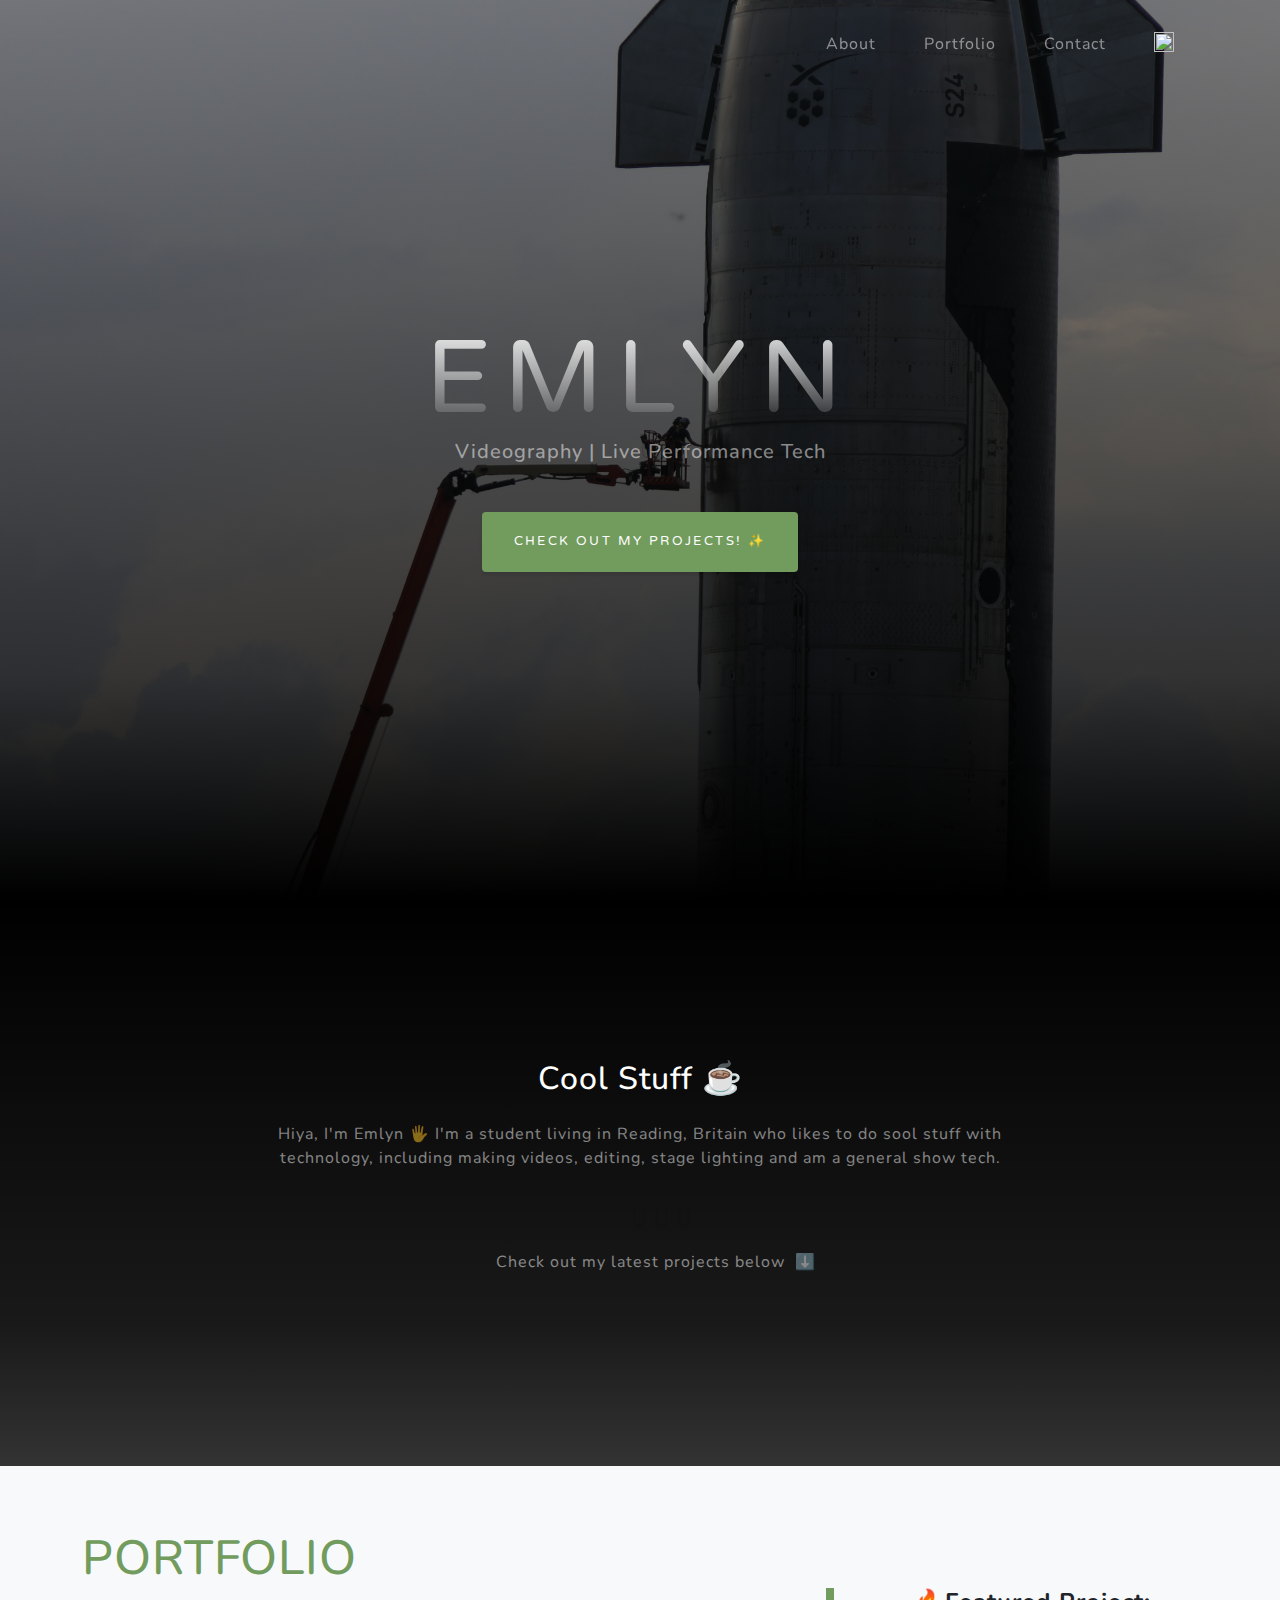
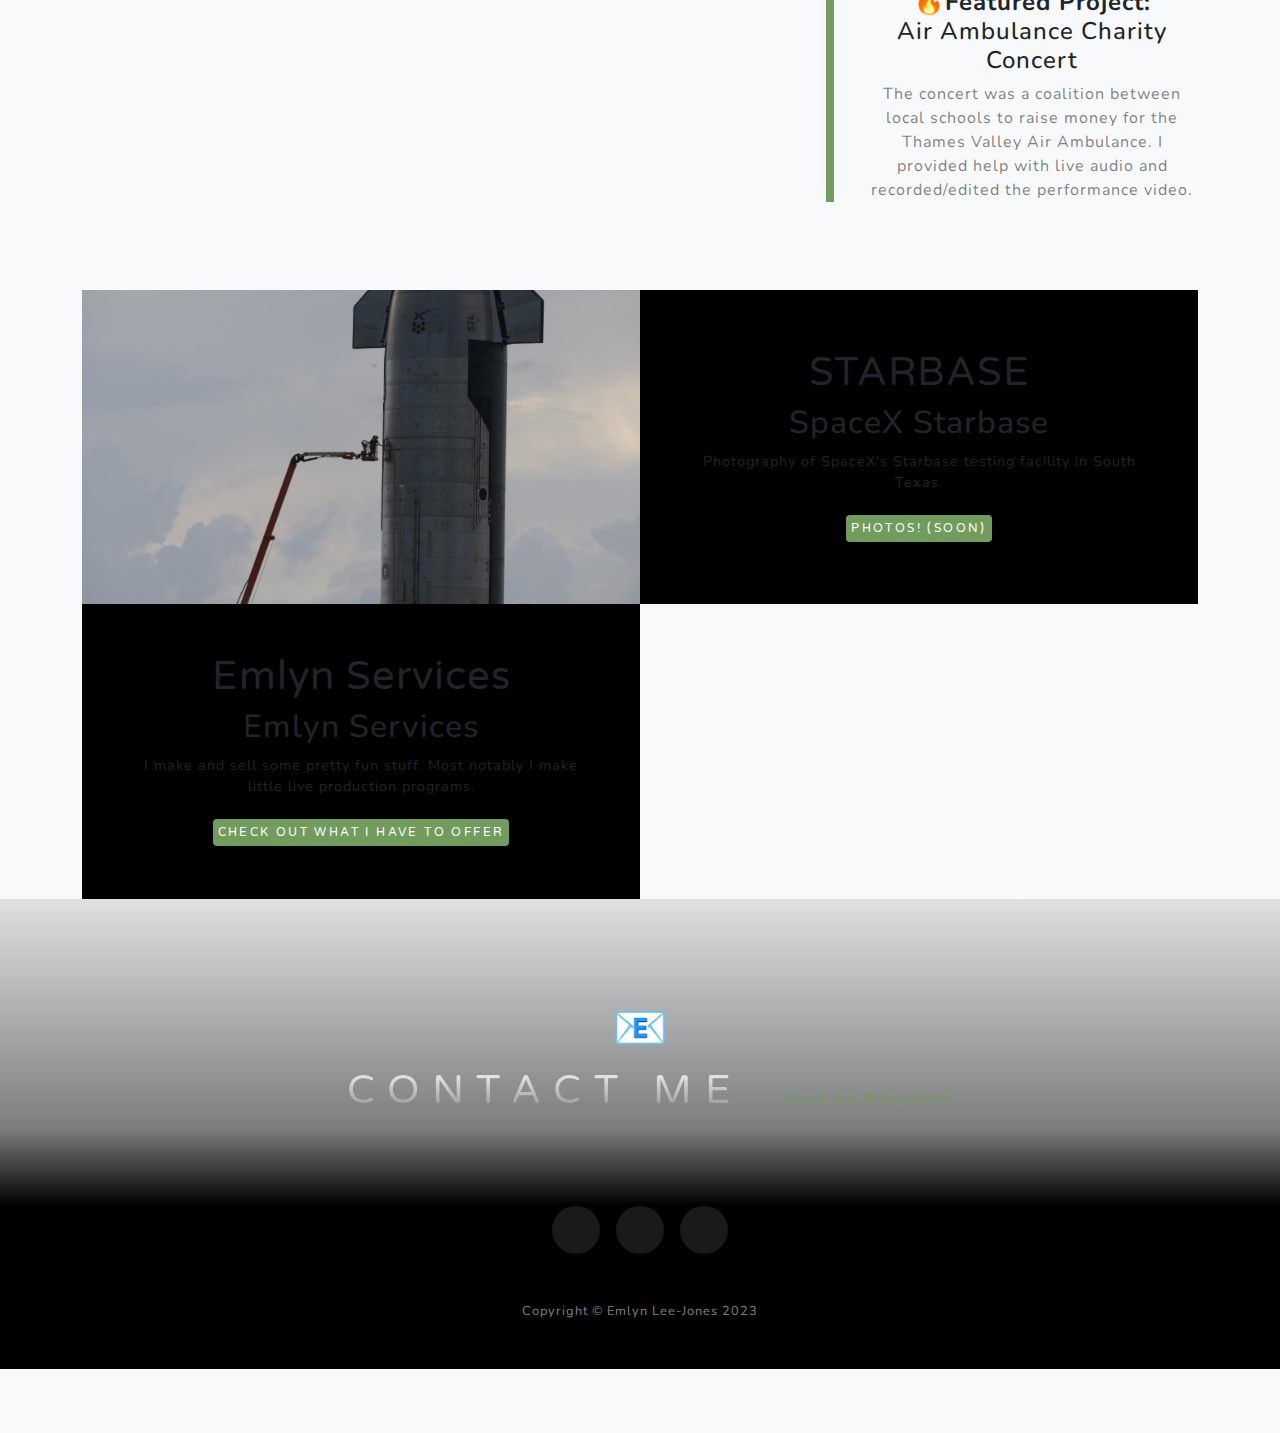
==== commit 4dbdbee5: "Update index.html" ====
--- a/index.html
+++ b/index.html
@@ -164,15 +164,8 @@
                     <div class="col-md-10 col-lg-8 mx-auto text-center">
                         <div><span class="wave bigemoji">&#128231</span></div>
                         <div class="contactform text-uppercase heading1">Contact Me</div>
-
+                            <a class="mx-2 v-align" href="mailto:me@emlynlj.co.uk">Email me & inquiries</a>
                         <div class="formcontainer">
-                        <form id="form" method="POST" action="form.php" class="topBefore" onsubmit="submitForm(); return false;"> <!-- allows function submitForm to run when it is being submitted-->
-                                <input id="n" class="formelements" type="text" placeholder="NAME" required>
-                                <input id="e" class="formelements" type="email" placeholder="E-MAIL" required>
-                                <textarea id="m" class="formelements" type="text" placeholder="WRITE YOUR MESSAGE HERE" oninput='this.style.height = "";this.style.height = this.scrollHeight + "px"' required></textarea>
-                                <input id="submit" class="btn" type="submit" value="SEND">
-                                <div id="status"></div>
-                        </form>
                         </div>
                     </div>
                 </div>
@@ -183,7 +176,7 @@
             <div class="container">
                 <div class="row">
                     <div class="col-md-4 mb-3 mb-md-0">
-                        <a class="mx-2 v-align" href="mailto:me@emlynlj.co.uk">Email me & inquiries</a>
+                        
                         
                     </div>
                 </div>
